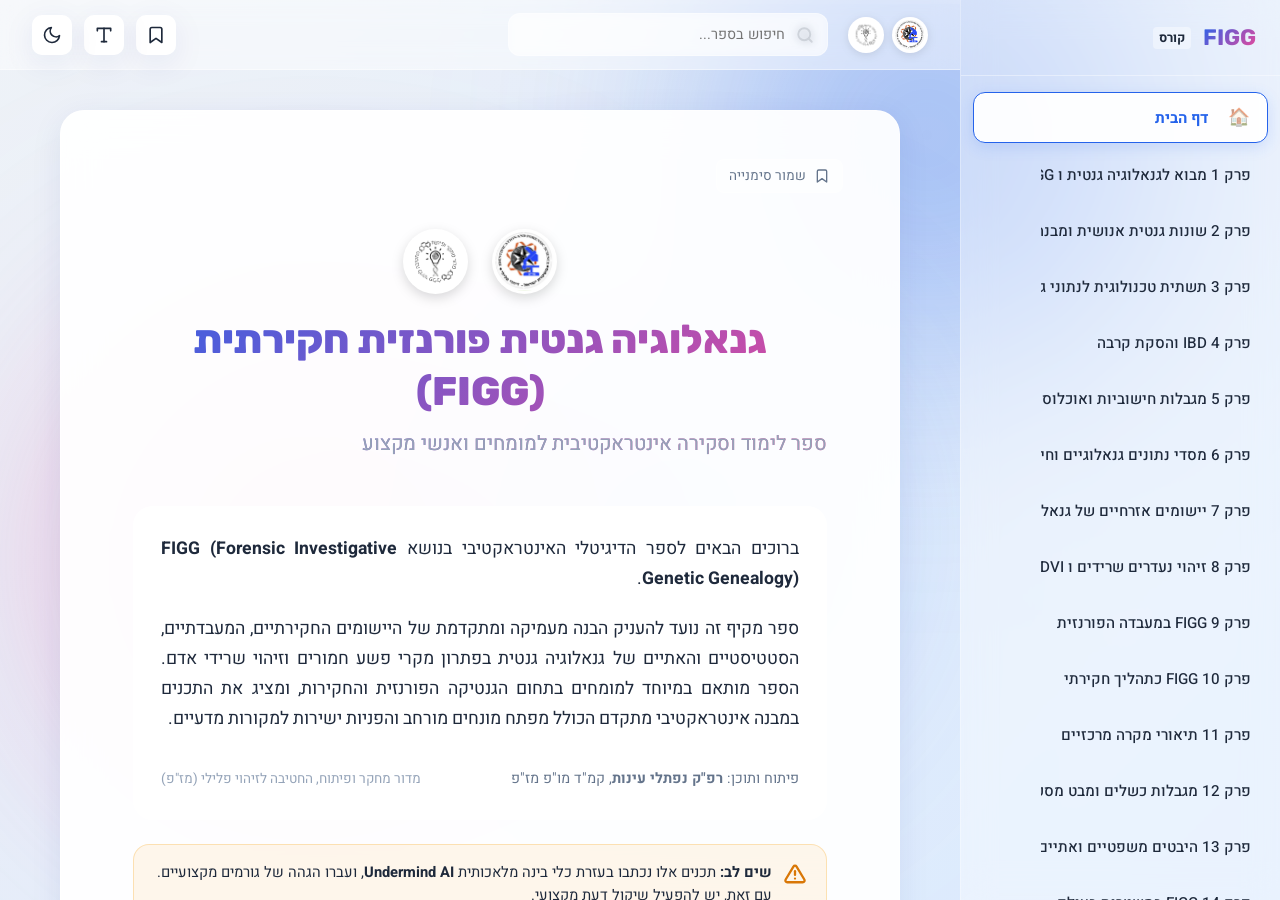
==== docs/index.html @ c8ea00fe "Rename interactive_book to docs for branch-based Pages publishing" ====
<!DOCTYPE html>
<html lang="he" dir="rtl">
<head>
  <meta charset="UTF-8">
  <meta name="viewport" content="width=device-width, initial-scale=1.0">
  <title>FIGG - ספר אינטראקטיבי</title>
  <!-- Link to the CSS stylesheet -->
  <link rel="stylesheet" href="index.css">
</head>
<body>

  <!-- Loading Overlay -->
  <div class="loading-overlay" id="loading-overlay">
    <div class="spinner"></div>
    <div class="loading-text">טוען את הספר...</div>
  </div>

  <!-- Background Animated Color Blobs -->
  <div class="bg-blobs">
    <div class="blob blob-1"></div>
    <div class="blob blob-2"></div>
    <div class="blob blob-3"></div>
  </div>

  <!-- Main SPA Container -->
  <div class="app-container">

    <!-- Collapsible Sidebar -->
    <aside class="sidebar" id="sidebar">
      <div class="sidebar-header">
        <div class="sidebar-brand" id="sidebar-brand-btn" style="cursor: pointer;">
          <h1>FIGG</h1>
          <span>קורס</span>
        </div>
        <!-- Close button for mobile -->
        <button class="menu-toggle" id="close-sidebar-btn" style="display: none;">
          <svg width="24" height="24" viewBox="0 0 24 24" fill="none" stroke="currentColor" stroke-width="2" stroke-linecap="round" stroke-linejoin="round">
            <line x1="18" y1="6" x2="6" y2="18"></line>
            <line x1="6" y1="6" x2="18" y2="18"></line>
          </svg>
        </button>
      </div>
      <nav class="nav-scroll">
        <ul class="nav-list" id="nav-list">
          <!-- Populated dynamically via JS -->
        </ul>
      </nav>
    </aside>

    <!-- Sidebar mobile overlay backdrop -->
    <div class="sidebar-overlay" id="sidebar-overlay"></div>

    <!-- Main Window Content Area -->
    <div class="main-window">

      <!-- Top Bar Controls -->
      <header class="top-bar">
        <div class="top-left" style="display: flex; align-items: center; gap: 12px;">
          <!-- Sidebar Toggle (hamburger) -->
          <button class="menu-toggle" id="menu-toggle-btn" aria-label="תפריט">
            <svg width="24" height="24" viewBox="0 0 24 24" fill="none" stroke="currentColor" stroke-width="2" stroke-linecap="round" stroke-linejoin="round">
              <line x1="3" y1="12" x2="21" y2="12"></line>
              <line x1="3" y1="6" x2="21" y2="6"></line>
              <line x1="3" y1="18" x2="21" y2="18"></line>
            </svg>
          </button>
          
          <!-- Circular logos in top bar -->
          <div class="topbar-logos" style="display: flex; gap: 8px; align-items: center; margin-left: 8px;">
            <img src="media/difs_logo.png" alt="לוגו מזפ" style="height: 36px; width: 36px; border-radius: 50%; aspect-ratio: 1/1; object-fit: cover; border: 1px solid var(--card-border); background: white; padding: 2px; filter: drop-shadow(0 2px 4px rgba(0,0,0,0.1));">
            <img src="media/rd_logo.png" alt="לוגו מו''פ" style="height: 36px; width: 36px; border-radius: 50%; aspect-ratio: 1/1; object-fit: cover; border: 1px solid var(--card-border); background: white; padding: 2px; filter: drop-shadow(0 2px 4px rgba(0,0,0,0.1));">
          </div>

          <!-- Dynamic Search Engine Container -->
          <div class="search-container">
            <svg class="search-icon" width="18" height="18" viewBox="0 0 24 24" fill="none" stroke="currentColor" stroke-width="2.5" stroke-linecap="round" stroke-linejoin="round">
              <circle cx="11" cy="11" r="8"></circle>
              <line x1="21" y1="21" x2="16.65" y2="16.65"></line>
            </svg>
            <input type="text" class="search-input" id="search-input" placeholder="חיפוש בספר..." autocomplete="off">
            <button class="search-clear-btn" id="search-clear-btn">
              <svg width="16" height="16" viewBox="0 0 24 24" fill="none" stroke="currentColor" stroke-width="2" stroke-linecap="round" stroke-linejoin="round">
                <line x1="18" y1="6" x2="6" y2="18"></line>
                <line x1="6" y1="6" x2="18" y2="18"></line>
              </svg>
            </button>
          </div>
        </div>

        <div class="controls-group">
          <!-- Bookmarks Panel Toggle Button -->
          <button class="control-btn" id="bookmarks-toggle-btn" aria-label="סימניות">
            <svg width="20" height="20" viewBox="0 0 24 24" fill="none" stroke="currentColor" stroke-width="2" stroke-linecap="round" stroke-linejoin="round">
              <path d="M19 21l-7-5-7 5V5a2 2 0 0 1 2-2h10a2 2 0 0 1 2 2z"></path>
            </svg>
            <span class="badge" id="bookmarks-count" style="display: none;">0</span>
          </button>

          <!-- Text Size Adjuster Dropdown -->
          <div class="fontsize-dropdown">
            <button class="control-btn" id="fontsize-toggle-btn" aria-label="גודל גופן">
              <svg width="20" height="20" viewBox="0 0 24 24" fill="none" stroke="currentColor" stroke-width="2" stroke-linecap="round" stroke-linejoin="round">
                <polyline points="4 7 4 4 20 4 20 7"></polyline>
                <line x1="9" y1="20" x2="15" y2="20"></line>
                <line x1="12" y1="4" x2="12" y2="20"></line>
              </svg>
            </button>
            <div class="fontsize-menu" id="fontsize-menu">
              <button class="fontsize-option" data-size="sm">קטן <span>א</span></button>
              <button class="fontsize-option active" data-size="md">בינוני <span>א</span></button>
              <button class="fontsize-option" data-size="lg">גדול <span>א</span></button>
            </div>
          </div>

          <!-- Light/Dark Theme Switcher -->
          <button class="control-btn" id="theme-toggle-btn" aria-label="מצב לילה/יום">
            <!-- Sun Icon -->
            <svg class="theme-icon-sun" style="display: none;" width="20" height="20" viewBox="0 0 24 24" fill="none" stroke="currentColor" stroke-width="2" stroke-linecap="round" stroke-linejoin="round">
              <circle cx="12" cy="12" r="5"></circle>
              <line x1="12" y1="1" x2="12" y2="3"></line>
              <line x1="12" y1="21" x2="12" y2="23"></line>
              <line x1="4.22" y1="4.22" x2="5.64" y2="5.64"></line>
              <line x1="18.36" y1="18.36" x2="19.78" y2="19.78"></line>
              <line x1="1" y1="12" x2="3" y2="12"></line>
              <line x1="21" y1="12" x2="23" y2="12"></line>
              <line x1="4.22" y1="19.78" x2="5.64" y2="18.36"></line>
              <line x1="18.36" y1="5.64" x2="19.78" y2="4.22"></line>
            </svg>
            <!-- Moon Icon -->
            <svg class="theme-icon-moon" width="20" height="20" viewBox="0 0 24 24" fill="none" stroke="currentColor" stroke-width="2" stroke-linecap="round" stroke-linejoin="round">
              <path d="M21 12.79A9 9 0 1 1 11.21 3 7 7 0 0 0 21 12.79z"></path>
            </svg>
          </button>
        </div>

        <!-- Bookmarks Overlay Dropdown -->
        <div class="bookmarks-panel" id="bookmarks-panel">
          <div class="bookmarks-panel-header">
            <h3 class="bookmarks-panel-title">סימניות שמורות</h3>
            <button class="bookmark-delete-btn" id="clear-all-bookmarks" title="נקה הכל" style="font-size: 0.8rem; padding: 2px 6px;">נקה הכל</button>
          </div>
          <div class="bookmarks-list" id="bookmarks-list">
            <!-- Populated dynamically via LocalStorage -->
          </div>
        </div>

        <!-- Search Results Overlay Dropdown -->
        <div class="search-results-panel" id="search-results-panel">
          <div class="search-results-header">
            <h3 class="search-results-title" id="search-results-title">תוצאות חיפוש</h3>
          </div>
          <div class="search-results-list" id="search-results-list">
            <!-- Dynamic search results populated via JS -->
          </div>
        </div>
      </header>

      <!-- Reading Progress Line Bar -->
      <div class="reading-progress-container">
        <div class="reading-progress-bar" id="reading-progress-bar"></div>
      </div>

      <!-- Scrollable Reader Viewport -->
      <div class="reader-wrapper" id="reader-wrapper">
        <article class="reader-article font-md" id="reader-article">
          <!-- Bookmark Ribbon Toggle Button inside chapter -->
          <button class="bookmark-action-btn" id="bookmark-action-btn">
            <svg width="16" height="16" viewBox="0 0 24 24" fill="none" stroke="currentColor" stroke-width="2" stroke-linecap="round" stroke-linejoin="round">
              <path d="M19 21l-7-5-7 5V5a2 2 0 0 1 2-2h10a2 2 0 0 1 2 2z"></path>
            </svg>
            <span id="bookmark-btn-text">שמור סימנייה</span>
          </button>

          <!-- Book Content Target Area -->
          <div class="reader-body" id="reader-body">
            <!-- Loaded dynamically from JSON -->
          </div>

          <!-- Built-in Media Container Slots (Dynamic placement) -->
          <div class="media-section" id="media-section" style="display: none;">
            <h3 class="media-section-title">
              <svg width="22" height="22" viewBox="0 0 24 24" fill="none" stroke="currentColor" stroke-width="2" stroke-linecap="round" stroke-linejoin="round" style="color: var(--primary-color);">
                <polygon points="23 7 16 12 23 17 23 7"></polygon>
                <rect x="1" y="5" width="15" height="14" rx="2" ry="2"></rect>
              </svg>
              הרחבות ומדיה דיגיטלית
            </h3>
            
            <div class="media-players-grid" id="media-players-grid">
              <!-- Custom players render here -->
            </div>
          </div>

          <!-- Previous/Next Chapter Navigation Buttons -->
          <footer class="chapter-navigation">
            <button class="pagination-btn" id="prev-chapter-btn">
              <span class="pagination-label">הקודם</span>
              <span class="pagination-title" id="prev-chapter-title">פרק 1</span>
            </button>
            <button class="pagination-btn" id="next-chapter-btn">
              <span class="pagination-label">הבא</span>
              <span class="pagination-title" id="next-chapter-title">פרק 2</span>
            </button>
          </footer>
        </article>
      </div>

    </div>

  </div>

  <!-- Interactive Infographic Modal Lightbox -->
  <div class="lightbox" id="infographic-lightbox">
    <div class="lightbox-content">
      <button class="lightbox-close-btn" id="lightbox-close" aria-label="סגור">
        <svg width="24" height="24" viewBox="0 0 24 24" fill="none" stroke="currentColor" stroke-width="2.5" stroke-linecap="round" stroke-linejoin="round">
          <line x1="18" y1="6" x2="6" y2="18"></line>
          <line x1="6" y1="6" x2="18" y2="18"></line>
        </svg>
      </button>
      <div class="lightbox-img-wrapper" id="lightbox-img-wrapper">
        <img src="" alt="Infographic full screen" id="lightbox-img">
      </div>
      <div class="lightbox-toolbar">
        <button class="lightbox-tool-btn" id="zoom-in-btn" title="הגדל">
          <svg width="18" height="18" viewBox="0 0 24 24" fill="none" stroke="currentColor" stroke-width="2" stroke-linecap="round" stroke-linejoin="round">
            <circle cx="11" cy="11" r="8"></circle>
            <line x1="21" y1="21" x2="16.65" y2="16.65"></line>
            <line x1="11" y1="8" x2="11" y2="14"></line>
            <line x1="8" y1="11" x2="14" y2="11"></line>
          </svg>
        </button>
        <button class="lightbox-tool-btn" id="zoom-out-btn" title="הקטן">
          <svg width="18" height="18" viewBox="0 0 24 24" fill="none" stroke="currentColor" stroke-width="2" stroke-linecap="round" stroke-linejoin="round">
            <circle cx="11" cy="11" r="8"></circle>
            <line x1="21" y1="21" x2="16.65" y2="16.65"></line>
            <line x1="8" y1="11" x2="14" y2="11"></line>
          </svg>
        </button>
        <button class="lightbox-tool-btn" id="zoom-reset-btn" title="אפס">
          <svg width="18" height="18" viewBox="0 0 24 24" fill="none" stroke="currentColor" stroke-width="2" stroke-linecap="round" stroke-linejoin="round">
            <path d="M15 3h6v6"></path>
            <path d="M9 21H3v-6"></path>
            <path d="M21 3l-7 7"></path>
            <path d="M3 21l7-7"></path>
          </svg>
        </button>
      </div>
    </div>
  </div>

  <script src="data/chapters.js" defer></script>
  <script src="app.js" defer></script>
</body>
</html>
---- docs/index.css ----
/* 
  index.css
  Interactive Digital Book - FIGG
  Glassmorphic Premium Styling
*/

@import url('https://fonts.googleapis.com/css2?family=Heebo:wght@300;400;500;700&family=Rubik:wght@300;400;500;700&display=swap');

/* Color Variables */
:root {
  --bg-gradient: linear-gradient(135deg, #eef2f7 0%, #dbeafe 100%);
  --glass-bg: rgba(255, 255, 255, 0.45);
  --glass-border: rgba(255, 255, 255, 0.4);
  --glass-shadow: 0 8px 32px 0 rgba(31, 38, 135, 0.08);
  --glass-glow: rgba(37, 99, 235, 0.15);
  
  --text-color: #1e293b;
  --text-secondary: #64748b;
  --text-muted: #94a3b8;
  
  --primary-color: #2563eb;
  --primary-hover: #1d4ed8;
  --primary-glow: rgba(37, 99, 235, 0.35);
  
  --accent-color: #ec4899;
  --accent-hover: #db2777;
  --accent-glow: rgba(236, 72, 153, 0.3);
  
  --card-bg: rgba(255, 255, 255, 0.94);
  --card-border: rgba(255, 255, 255, 0.45);
  --input-bg: rgba(255, 255, 255, 0.5);
  --input-border: rgba(37, 99, 235, 0.15);
  
  --sidebar-bg: rgba(255, 255, 255, 0.4);
  --sidebar-border: rgba(255, 255, 255, 0.3);
  
  --scrollbar-thumb: rgba(37, 99, 235, 0.2);
  --scrollbar-track: rgba(255, 255, 255, 0.1);
  
  --font-title: 'Rubik', 'Heebo', sans-serif;
  --font-body: 'Heebo', sans-serif;
  --sidebar-width: 320px;
  --topbar-height: 70px;
}

[data-theme="dark"] {
  --bg-gradient: linear-gradient(135deg, #090d16 0%, #111827 100%);
  --glass-bg: rgba(17, 24, 39, 0.6);
  --glass-border: rgba(255, 255, 255, 0.08);
  --glass-shadow: 0 8px 32px 0 rgba(0, 0, 0, 0.4);
  --glass-glow: rgba(96, 165, 250, 0.1);
  
  --text-color: #f3f4f6;
  --text-secondary: #9ca3af;
  --text-muted: #6b7280;
  
  --primary-color: #60a5fa;
  --primary-hover: #3b82f6;
  --primary-glow: rgba(96, 165, 250, 0.4);
  
  --accent-color: #f472b6;
  --accent-hover: #ec4899;
  --accent-glow: rgba(244, 114, 182, 0.3);
  
  --card-bg: rgba(20, 24, 33, 0.93);
  --card-border: rgba(255, 255, 255, 0.06);
  --input-bg: rgba(17, 24, 39, 0.75);
  --input-border: rgba(255, 255, 255, 0.1);
  
  --sidebar-bg: rgba(17, 24, 39, 0.55);
  --sidebar-border: rgba(255, 255, 255, 0.05);
  
  --scrollbar-thumb: rgba(96, 165, 250, 0.25);
  --scrollbar-track: rgba(0, 0, 0, 0.2);
}

/* Base resets and defaults */
* {
  box-sizing: border-box;
  margin: 0;
  padding: 0;
  font-family: var(--font-body);
}

html, body {
  width: 100%;
  height: 100%;
  overflow: hidden;
  background: var(--bg-gradient);
  color: var(--text-color);
  direction: rtl; /* Hebrew RTL */
  transition: background 0.5s ease, color 0.3s ease;
}

/* Background animated glow blobs */
.bg-blobs {
  position: absolute;
  top: 0;
  left: 0;
  width: 100%;
  height: 100%;
  overflow: hidden;
  z-index: 0;
  pointer-events: none;
}

.blob {
  position: absolute;
  border-radius: 50%;
  filter: blur(120px);
  opacity: 0.35;
  mix-blend-mode: multiply;
  animation: float 20s infinite alternate;
}

[data-theme="dark"] .blob {
  opacity: 0.15;
  mix-blend-mode: screen;
}

.blob-1 {
  top: -10%;
  right: 10%;
  width: 450px;
  height: 450px;
  background: var(--primary-color);
  animation-duration: 25s;
}

.blob-2 {
  bottom: 10%;
  left: 5%;
  width: 500px;
  height: 500px;
  background: var(--accent-color);
  animation-duration: 30s;
  animation-delay: 2s;
}

.blob-3 {
  top: 40%;
  right: 35%;
  width: 350px;
  height: 350px;
  background: #3b82f6;
  animation-duration: 18s;
  animation-delay: 4s;
}

@keyframes float {
  0% {
    transform: translate(0px, 0px) scale(1);
  }
  33% {
    transform: translate(30px, -50px) scale(1.1);
  }
  66% {
    transform: translate(-20px, 20px) scale(0.95);
  }
  100% {
    transform: translate(0px, 0px) scale(1);
  }
}

/* App container */
.app-container {
  display: flex;
  width: 100vw;
  height: 100vh;
  position: relative;
  z-index: 1;
}

/* Sidebar Styling */
.sidebar {
  width: var(--sidebar-width);
  height: 100%;
  background: var(--sidebar-bg);
  backdrop-filter: blur(16px);
  -webkit-backdrop-filter: blur(16px);
  border-left: 1px solid var(--sidebar-border);
  display: flex;
  flex-direction: column;
  z-index: 10;
  transition: transform 0.4s cubic-bezier(0.16, 1, 0.3, 1), background 0.3s, border 0.3s;
}

.sidebar-header {
  padding: 24px;
  border-bottom: 1px solid var(--glass-border);
  display: flex;
  align-items: center;
  justify-content: space-between;
}

.sidebar-brand {
  display: flex;
  align-items: center;
  gap: 12px;
}

.sidebar-brand h1 {
  font-family: var(--font-title);
  font-size: 1.4rem;
  font-weight: 700;
  background: linear-gradient(135deg, var(--primary-color), var(--accent-color));
  -webkit-background-clip: text;
  -webkit-text-fill-color: transparent;
}

.sidebar-brand span {
  font-size: 0.8rem;
  padding: 2px 6px;
  background: var(--glass-border);
  border-radius: 4px;
  font-weight: bold;
}

.nav-scroll {
  flex: 1;
  overflow-y: auto;
  padding: 16px 12px;
}

/* Sidebar Custom scrollbar */
.nav-scroll::-webkit-scrollbar,
.reader-wrapper::-webkit-scrollbar {
  width: 6px;
}
.nav-scroll::-webkit-scrollbar-thumb,
.reader-wrapper::-webkit-scrollbar-thumb {
  background: var(--scrollbar-thumb);
  border-radius: 10px;
}
.nav-scroll::-webkit-scrollbar-track,
.reader-wrapper::-webkit-scrollbar-track {
  background: var(--scrollbar-track);
}

.nav-list {
  list-style: none;
}

.nav-item {
  margin-bottom: 8px;
}

.nav-link {
  display: flex;
  align-items: center;
  justify-content: space-between;
  padding: 12px 16px;
  border-radius: 12px;
  text-decoration: none;
  color: var(--text-color);
  font-size: 0.95rem;
  font-weight: 500;
  background: rgba(255, 255, 255, 0);
  border: 1px solid rgba(255, 255, 255, 0);
  transition: all 0.3s ease;
  cursor: pointer;
}

.nav-link:hover {
  background: var(--glass-bg);
  border-color: var(--glass-border);
  transform: translateX(-4px);
  box-shadow: var(--glass-shadow);
}

.nav-item.active .nav-link {
  background: var(--card-bg);
  border-color: var(--primary-color);
  color: var(--primary-color);
  box-shadow: 0 4px 15px var(--glass-glow);
  font-weight: 700;
}

.nav-link-title {
  display: flex;
  align-items: center;
  gap: 10px;
  white-space: nowrap;
  overflow: hidden;
  text-overflow: ellipsis;
  max-width: 210px;
}

.nav-link-num {
  font-size: 0.8rem;
  opacity: 0.6;
  width: 24px;
  text-align: center;
}

.nav-progress-badge {
  font-size: 0.75rem;
  padding: 2px 6px;
  border-radius: 20px;
  background: var(--glass-border);
  color: var(--text-secondary);
  transition: all 0.3s;
}

.nav-item.active .nav-progress-badge {
  background: var(--primary-color);
  color: white;
}

/* Main window layout */
.main-window {
  flex: 1;
  display: flex;
  flex-direction: column;
  height: 100%;
  overflow: hidden;
  position: relative;
}

/* Top bar styling */
.top-bar {
  height: var(--topbar-height);
  background: var(--glass-bg);
  backdrop-filter: blur(12px);
  -webkit-backdrop-filter: blur(12px);
  border-bottom: 1px solid var(--glass-border);
  display: flex;
  align-items: center;
  justify-content: space-between;
  padding: 0 32px;
  z-index: 8;
  transition: background 0.3s, border 0.3s;
}

.top-left {
  display: flex;
  align-items: center;
  gap: 16px;
}

.menu-toggle {
  display: none;
  background: var(--card-bg);
  border: 1px solid var(--glass-border);
  color: var(--text-color);
  font-size: 1.5rem;
  width: 42px;
  height: 42px;
  border-radius: 10px;
  cursor: pointer;
  align-items: center;
  justify-content: center;
  transition: all 0.3s;
  box-shadow: var(--glass-shadow);
}

.menu-toggle:hover {
  background: var(--glass-bg);
  border-color: var(--primary-color);
}

/* Search bar styling */
.search-container {
  position: relative;
  width: 320px;
}

.search-input {
  width: 100%;
  padding: 10px 42px 10px 16px;
  border-radius: 12px;
  background: var(--input-bg);
  border: 1px solid var(--glass-border);
  color: var(--text-color);
  font-size: 0.9rem;
  transition: all 0.3s ease;
  backdrop-filter: blur(4px);
  -webkit-backdrop-filter: blur(4px);
}

.search-input:focus {
  outline: none;
  border-color: var(--primary-color);
  box-shadow: 0 0 10px var(--primary-glow);
  background: var(--card-bg);
}

.search-icon {
  position: absolute;
  top: 50%;
  right: 14px;
  transform: translateY(-50%);
  color: var(--text-secondary);
  pointer-events: none;
  font-size: 1.1rem;
}

.search-clear-btn {
  position: absolute;
  top: 50%;
  left: 14px;
  transform: translateY(-50%);
  background: none;
  border: none;
  color: var(--text-secondary);
  cursor: pointer;
  font-size: 1rem;
  display: none;
}

/* Top bar controls */
.controls-group {
  display: flex;
  align-items: center;
  gap: 12px;
}

.control-btn {
  background: var(--card-bg);
  border: 1px solid var(--glass-border);
  color: var(--text-color);
  font-size: 1.1rem;
  width: 40px;
  height: 40px;
  border-radius: 10px;
  cursor: pointer;
  display: flex;
  align-items: center;
  justify-content: center;
  transition: all 0.3s cubic-bezier(0.16, 1, 0.3, 1);
  box-shadow: var(--glass-shadow);
  position: relative;
}

.control-btn:hover {
  background: var(--glass-bg);
  border-color: var(--primary-color);
  transform: translateY(-2px);
}

.control-btn.active {
  background: var(--primary-color);
  color: white;
  border-color: var(--primary-color);
}

.control-btn .badge {
  position: absolute;
  top: -4px;
  left: -4px;
  background: var(--accent-color);
  color: white;
  font-size: 0.7rem;
  padding: 1px 5px;
  border-radius: 10px;
  font-weight: bold;
}

/* Font size selector dropdown */
.fontsize-dropdown {
  position: relative;
}

.fontsize-menu {
  position: absolute;
  top: calc(100% + 8px);
  left: 0;
  background: var(--card-bg);
  backdrop-filter: blur(20px);
  -webkit-backdrop-filter: blur(20px);
  border: 1px solid var(--glass-border);
  box-shadow: var(--glass-shadow);
  border-radius: 12px;
  width: 150px;
  padding: 8px;
  display: none;
  flex-direction: column;
  gap: 4px;
  z-index: 100;
}

.fontsize-option {
  padding: 8px 12px;
  border-radius: 8px;
  background: none;
  border: none;
  color: var(--text-color);
  text-align: right;
  cursor: pointer;
  font-weight: 500;
  transition: all 0.2s;
  display: flex;
  justify-content: space-between;
  align-items: center;
}

.fontsize-option:hover {
  background: var(--glass-bg);
}

.fontsize-option.active {
  background: var(--primary-color);
  color: white;
}

/* Reader Section Styling */
.reader-wrapper {
  flex: 1;
  overflow-y: auto;
  padding: 40px 60px;
  display: flex;
  flex-direction: column;
  align-items: center;
  scroll-behavior: smooth;
  position: relative;
}

/* Progress bar at the top of main content */
.reading-progress-container {
  position: absolute;
  top: 0;
  left: 0;
  width: 100%;
  height: 4px;
  background: var(--scrollbar-track);
  z-index: 7;
}

.reading-progress-bar {
  height: 100%;
  width: 0%;
  background: linear-gradient(to left, var(--primary-color), var(--accent-color));
  transition: width 0.1s ease;
  box-shadow: 0 0 8px var(--primary-color);
}

/* Reader article layout */
.reader-article {
  max-width: 860px;
  width: 100%;
  background: var(--card-bg);
  backdrop-filter: blur(20px);
  -webkit-backdrop-filter: blur(20px);
  border: 1px solid var(--card-border);
  box-shadow: var(--glass-shadow);
  border-radius: 24px;
  padding: 48px 56px;
  transition: font-size 0.3s ease, background 0.3s, border 0.3s;
  height: auto !important;
  min-height: calc(100vh - 250px) !important;
  flex-shrink: 0;
  display: flex;
  flex-direction: column;
}

/* Reading font sizes */
.reader-article.font-sm {
  font-size: 1rem; /* 16px */
  line-height: 1.7;
}

.reader-article.font-md {
  font-size: 1.2rem; /* 19.2px */
  line-height: 1.8;
}

.reader-article.font-lg {
  font-size: 1.4rem; /* 22.4px */
  line-height: 1.9;
}

/* Text elements styles inside the reader */
.reader-body h1 {
  font-family: var(--font-title);
  font-size: 2.2em;
  font-weight: 700;
  margin-bottom: 24px;
  line-height: 1.3;
  color: var(--text-color);
  border-bottom: 2px solid var(--glass-border);
  padding-bottom: 12px;
}

.reader-body h2 {
  font-family: var(--font-title);
  font-size: 1.7em;
  font-weight: 600;
  margin-top: 36px;
  margin-bottom: 18px;
  color: var(--primary-color);
}

.reader-body h3 {
  font-family: var(--font-title);
  font-size: 1.35em;
  font-weight: 600;
  margin-top: 28px;
  margin-bottom: 12px;
  color: var(--accent-color);
}

.reader-body h4, .reader-body h5 {
  font-family: var(--font-title);
  font-size: 1.15em;
  font-weight: 600;
  margin-top: 24px;
  margin-bottom: 8px;
}

.reader-body p {
  margin-bottom: 20px;
  color: var(--text-color);
  text-align: justify;
}

.reader-body ul, .reader-body ol {
  margin-bottom: 24px;
  padding-right: 28px;
}

.reader-body li {
  margin-bottom: 8px;
  position: relative;
}

.reader-body a {
  color: var(--primary-color);
  text-decoration: none;
  font-weight: 500;
  border-bottom: 1px dashed var(--primary-color);
  transition: all 0.2s;
}

.reader-body a:hover {
  color: var(--accent-color);
  border-bottom-color: var(--accent-color);
}

.reader-body hr {
  margin: 40px 0;
  border: none;
  height: 1px;
  background: var(--glass-border);
}

/* Glassmorphic Tables */
.table-container {
  width: 100%;
  overflow-x: auto;
  margin: 32px 0;
  border-radius: 16px;
  border: 1px solid var(--glass-border);
  box-shadow: var(--glass-shadow);
}

.reader-body table {
  width: 100%;
  border-collapse: collapse;
  text-align: right;
}

.reader-body th {
  background: rgba(37, 99, 235, 0.08);
  color: var(--primary-color);
  font-weight: 700;
  padding: 14px 18px;
  font-family: var(--font-title);
  border-bottom: 2px solid var(--glass-border);
}

.reader-body td {
  padding: 14px 18px;
  border-bottom: 1px solid var(--glass-border);
  color: var(--text-color);
  font-size: 0.95em;
}

.reader-body tr:last-child td {
  border-bottom: none;
}

.reader-body tr:hover {
  background: rgba(255, 255, 255, 0.15);
}

[data-theme="dark"] .reader-body tr:hover {
  background: rgba(255, 255, 255, 0.03);
}

/* Citations Badges */
.citation-badge {
  display: inline-flex;
  align-items: center;
  justify-content: center;
  background: var(--primary-glow);
  color: var(--primary-color);
  border-radius: 6px;
  font-size: 0.8rem;
  padding: 2px 6px;
  margin: 0 4px;
  font-weight: bold;
  cursor: pointer;
  transition: all 0.2s ease;
  vertical-align: middle;
  border: 1px solid rgba(37, 99, 235, 0.2);
}

.citation-badge:hover {
  background: var(--accent-glow);
  color: var(--accent-color);
  border-color: rgba(236, 72, 153, 0.3);
  transform: translateY(-2px);
  box-shadow: 0 2px 8px rgba(236, 72, 153, 0.2);
}

.citation-highlight {
  animation: pulse-glow 2s 3 alternate;
}

@keyframes pulse-glow {
  0% {
    background: transparent;
  }
  100% {
    background: rgba(236, 72, 153, 0.25);
    outline: 2px solid var(--accent-color);
  }
}

/* Bookmark tag inside reader header */
.bookmark-action-btn {
  align-self: flex-start;
  margin-bottom: 12px;
  display: flex;
  align-items: center;
  gap: 8px;
  padding: 6px 12px;
  border-radius: 8px;
  background: var(--glass-bg);
  border: 1px solid var(--glass-border);
  color: var(--text-secondary);
  font-size: 0.85rem;
  cursor: pointer;
  transition: all 0.3s;
}

.bookmark-action-btn:hover {
  background: var(--card-bg);
  color: var(--accent-color);
  border-color: var(--accent-color);
}

.bookmark-action-btn.bookmarked {
  background: var(--accent-color);
  color: white;
  border-color: var(--accent-color);
}

/* Custom Interactive Audio/Video Players Slot */
.media-section {
  margin-top: 40px;
  padding-top: 32px;
  border-top: 1px dashed var(--glass-border);
}

.media-section-title {
  font-family: var(--font-title);
  font-size: 1.3rem;
  font-weight: 600;
  margin-bottom: 20px;
  display: flex;
  align-items: center;
  gap: 10px;
  color: var(--text-color);
}

.media-players-grid {
  display: grid;
  grid-template-columns: 1fr;
  gap: 24px;
  width: 100%;
}

/* Custom Glassmorphic Audio Player Styling */
.custom-audio-player {
  background: var(--card-bg);
  border: 1px solid var(--glass-border);
  border-radius: 16px;
  padding: 20px 24px;
  display: flex;
  flex-direction: column;
  gap: 14px;
  box-shadow: var(--glass-shadow);
  backdrop-filter: blur(8px);
}

.audio-track-info {
  display: flex;
  align-items: center;
  gap: 16px;
}

.audio-icon-box {
  width: 44px;
  height: 44px;
  border-radius: 10px;
  background: rgba(37, 99, 235, 0.15);
  color: var(--primary-color);
  display: flex;
  align-items: center;
  justify-content: center;
  font-size: 1.25rem;
}

.audio-meta-text {
  display: flex;
  flex-direction: column;
}

.audio-title {
  font-weight: 600;
  font-size: 0.95rem;
  font-family: var(--font-title);
}

.audio-subtitle {
  font-size: 0.8rem;
  color: var(--text-secondary);
}

.audio-controls {
  display: flex;
  align-items: center;
  gap: 16px;
}

.play-pause-btn {
  width: 46px;
  height: 46px;
  border-radius: 50%;
  background: var(--primary-color);
  color: white;
  border: none;
  cursor: pointer;
  display: flex;
  align-items: center;
  justify-content: center;
  font-size: 1.2rem;
  transition: all 0.3s;
  box-shadow: 0 4px 10px var(--primary-glow);
}

.play-pause-btn:hover {
  background: var(--primary-hover);
  transform: scale(1.05);
}

.timeline-container {
  flex: 1;
  display: flex;
  align-items: center;
  gap: 10px;
}

.time-label {
  font-size: 0.75rem;
  color: var(--text-secondary);
  min-width: 35px;
}

/* Styled HTML5 Range Sliders */
.slider-input {
  -webkit-appearance: none;
  appearance: none;
  width: 100%;
  height: 6px;
  border-radius: 3px;
  background: rgba(0, 0, 0, 0.1);
  outline: none;
  cursor: pointer;
  transition: background 0.3s;
}

[data-theme="dark"] .slider-input {
  background: rgba(255, 255, 255, 0.1);
}

.slider-input::-webkit-slider-thumb {
  -webkit-appearance: none;
  appearance: none;
  width: 14px;
  height: 14px;
  border-radius: 50%;
  background: var(--primary-color);
  border: 2px solid white;
  box-shadow: 0 2px 6px rgba(0, 0, 0, 0.2);
  transition: transform 0.2s;
}

.slider-input::-webkit-slider-thumb:hover {
  transform: scale(1.2);
}

.volume-container {
  display: flex;
  align-items: center;
  gap: 8px;
  width: 100px;
}

.volume-btn {
  background: none;
  border: none;
  color: var(--text-color);
  cursor: pointer;
  font-size: 1.1rem;
}

/* Custom Glassmorphic Video Player Styling */
.custom-video-player {
  background: var(--card-bg);
  border: 1px solid var(--glass-border);
  border-radius: 20px;
  overflow: hidden;
  box-shadow: var(--glass-shadow);
  position: relative;
  width: 100%;
  aspect-ratio: 16 / 9;
  display: flex;
  align-items: center;
  justify-content: center;
}

.custom-video-player video {
  width: 100%;
  height: 100%;
  object-fit: cover;
}

.video-overlay-controls {
  position: absolute;
  bottom: 0;
  left: 0;
  width: 100%;
  background: linear-gradient(transparent, rgba(0, 0, 0, 0.75));
  padding: 20px 24px;
  display: flex;
  flex-direction: column;
  gap: 12px;
  opacity: 0;
  transition: opacity 0.3s ease;
  z-index: 5;
  pointer-events: auto;
}

.custom-video-player:hover .video-overlay-controls,
.custom-video-player.paused .video-overlay-controls {
  opacity: 1;
}

.video-control-row {
  display: flex;
  align-items: center;
  justify-content: space-between;
  gap: 16px;
  color: white;
}

.video-control-row-left {
  display: flex;
  align-items: center;
  gap: 16px;
}

.video-btn {
  background: none;
  border: none;
  color: white;
  cursor: pointer;
  font-size: 1.3rem;
  transition: transform 0.2s;
  display: flex;
  align-items: center;
  justify-content: center;
}

.video-btn:hover {
  transform: scale(1.1);
  color: var(--primary-color);
}

.video-slider {
  background: rgba(255, 255, 255, 0.3);
}

.video-slider::-webkit-slider-thumb {
  background: var(--primary-color);
}

.video-speed-selector {
  background: rgba(0, 0, 0, 0.5);
  border: 1px solid rgba(255, 255, 255, 0.2);
  color: white;
  border-radius: 6px;
  padding: 4px 8px;
  font-size: 0.8rem;
  cursor: pointer;
}

.video-speed-selector:focus {
  outline: none;
}

.video-speed-selector option {
  background: #1f2937;
  color: white;
}

/* Custom Infographic Visual Display Card */
.custom-infographic-card {
  background: var(--card-bg);
  border: 1px solid var(--glass-border);
  border-radius: 16px;
  padding: 20px;
  box-shadow: var(--glass-shadow);
  display: flex;
  flex-direction: column;
  gap: 16px;
}

.infographic-image-frame {
  width: 100%;
  border-radius: 10px;
  overflow: hidden;
  border: 1px solid var(--glass-border);
  cursor: zoom-in;
  position: relative;
  aspect-ratio: 4 / 3;
  display: flex;
  justify-content: center;
  align-items: center;
}

.infographic-image-frame img {
  width: 100%;
  height: 100%;
  object-fit: contain;
  transition: transform 0.4s ease;
}

.infographic-image-frame:hover img {
  transform: scale(1.03);
}

.infographic-overlay-hint {
  position: absolute;
  top: 12px;
  right: 12px;
  background: rgba(0, 0, 0, 0.6);
  color: white;
  padding: 6px 12px;
  border-radius: 20px;
  font-size: 0.75rem;
  display: flex;
  align-items: center;
  gap: 6px;
  backdrop-filter: blur(4px);
  pointer-events: none;
}

.infographic-desc {
  font-size: 0.9rem;
  color: var(--text-secondary);
  line-height: 1.6;
}

/* Interactive Infographic Modal/Lightbox */
.lightbox {
  position: fixed;
  top: 0;
  left: 0;
  width: 100vw;
  height: 100vh;
  background: rgba(15, 23, 42, 0.85);
  backdrop-filter: blur(12px);
  -webkit-backdrop-filter: blur(12px);
  z-index: 1000;
  display: none;
  align-items: center;
  justify-content: center;
  opacity: 0;
  transition: opacity 0.3s ease;
}

.lightbox.active {
  display: flex;
  opacity: 1;
}

.lightbox-content {
  position: relative;
  max-width: 90%;
  max-height: 85%;
  display: flex;
  flex-direction: column;
  align-items: center;
}

.lightbox-img-wrapper {
  overflow: auto;
  max-height: 70vh;
  display: flex;
  justify-content: center;
  align-items: center;
  border-radius: 12px;
  border: 1px solid rgba(255, 255, 255, 0.1);
  background: rgba(0, 0, 0, 0.2);
}

.lightbox-img-wrapper img {
  max-width: 100%;
  max-height: 100%;
  object-fit: contain;
  transition: transform 0.2s ease;
}

.lightbox-close-btn {
  position: absolute;
  top: -50px;
  left: 0;
  background: rgba(255, 255, 255, 0.1);
  border: 1px solid rgba(255, 255, 255, 0.2);
  color: white;
  width: 40px;
  height: 40px;
  border-radius: 50%;
  cursor: pointer;
  display: flex;
  align-items: center;
  justify-content: center;
  font-size: 1.2rem;
  transition: background 0.3s;
}

.lightbox-close-btn:hover {
  background: rgba(255, 255, 255, 0.2);
}

.lightbox-toolbar {
  margin-top: 16px;
  background: rgba(0, 0, 0, 0.6);
  border: 1px solid rgba(255, 255, 255, 0.1);
  padding: 8px 16px;
  border-radius: 30px;
  display: flex;
  gap: 14px;
}

.lightbox-tool-btn {
  background: none;
  border: none;
  color: white;
  cursor: pointer;
  font-size: 1.1rem;
  display: flex;
  align-items: center;
  justify-content: center;
  width: 32px;
  height: 32px;
  border-radius: 50%;
  transition: background 0.2s;
}

.lightbox-tool-btn:hover {
  background: rgba(255, 255, 255, 0.2);
}

/* Chapter pagination footer */
.chapter-navigation {
  display: flex;
  justify-content: space-between;
  width: 100%;
  margin-top: 48px;
}

.pagination-btn {
  display: flex;
  flex-direction: column;
  gap: 4px;
  text-decoration: none;
  color: var(--text-color);
  padding: 14px 20px;
  border-radius: 14px;
  background: var(--glass-bg);
  border: 1px solid var(--glass-border);
  transition: all 0.3s cubic-bezier(0.16, 1, 0.3, 1);
  max-width: 48%;
  cursor: pointer;
}

.pagination-btn:hover {
  background: var(--card-bg);
  border-color: var(--primary-color);
  transform: translateY(-2px);
  box-shadow: var(--glass-shadow);
}

.pagination-label {
  font-size: 0.75rem;
  color: var(--text-secondary);
  text-transform: uppercase;
  letter-spacing: 0.5px;
}

.pagination-title {
  font-weight: 700;
  font-size: 0.95rem;
  font-family: var(--font-title);
  white-space: nowrap;
  overflow: hidden;
  text-overflow: ellipsis;
}

/* Bookmarks Dropdown Overlay Panel */
.bookmarks-panel {
  position: absolute;
  top: calc(var(--topbar-height) + 12px);
  left: 32px;
  width: 350px;
  background: var(--card-bg);
  backdrop-filter: blur(24px);
  -webkit-backdrop-filter: blur(24px);
  border: 1px solid var(--glass-border);
  box-shadow: var(--glass-shadow);
  border-radius: 20px;
  display: none;
  flex-direction: column;
  max-height: 450px;
  z-index: 99;
  animation: slide-down 0.3s cubic-bezier(0.16, 1, 0.3, 1) forwards;
}

@keyframes slide-down {
  0% {
    opacity: 0;
    transform: translateY(-10px);
  }
  100% {
    opacity: 1;
    transform: translateY(0);
  }
}

.bookmarks-panel-header {
  padding: 16px 20px;
  border-bottom: 1px solid var(--glass-border);
  display: flex;
  align-items: center;
  justify-content: space-between;
}

.bookmarks-panel-title {
  font-family: var(--font-title);
  font-weight: 700;
  font-size: 1.05rem;
}

.bookmarks-list {
  flex: 1;
  overflow-y: auto;
  padding: 10px 14px;
  display: flex;
  flex-direction: column;
  gap: 8px;
}

.bookmark-item {
  display: flex;
  align-items: flex-start;
  justify-content: space-between;
  padding: 10px 12px;
  border-radius: 10px;
  background: rgba(255, 255, 255, 0.1);
  border: 1px solid transparent;
  cursor: pointer;
  transition: all 0.2s;
}

.bookmark-item:hover {
  background: var(--glass-bg);
  border-color: var(--glass-border);
}

.bookmark-info {
  display: flex;
  flex-direction: column;
  gap: 2px;
  flex: 1;
  text-align: right;
  padding-left: 8px;
}

.bookmark-title {
  font-weight: 600;
  font-size: 0.85rem;
}

.bookmark-snippet {
  font-size: 0.75rem;
  color: var(--text-secondary);
  white-space: nowrap;
  overflow: hidden;
  text-overflow: ellipsis;
  max-width: 250px;
}

.bookmark-delete-btn {
  background: none;
  border: none;
  color: var(--text-muted);
  cursor: pointer;
  font-size: 0.9rem;
  padding: 4px;
  border-radius: 4px;
  transition: all 0.2s;
}

.bookmark-delete-btn:hover {
  color: var(--accent-color);
  background: rgba(236, 72, 153, 0.1);
}

.bookmarks-empty {
  padding: 30px;
  text-align: center;
  color: var(--text-secondary);
  font-size: 0.9rem;
}

/* Client Side Search Results Panel */
.search-results-panel {
  position: absolute;
  top: calc(var(--topbar-height) + 12px);
  right: 32px;
  width: 400px;
  background: var(--card-bg);
  backdrop-filter: blur(24px);
  -webkit-backdrop-filter: blur(24px);
  border: 1px solid var(--glass-border);
  box-shadow: var(--glass-shadow);
  border-radius: 20px;
  display: none;
  flex-direction: column;
  max-height: 500px;
  z-index: 99;
  animation: slide-down 0.3s cubic-bezier(0.16, 1, 0.3, 1) forwards;
}

.search-results-header {
  padding: 16px 20px;
  border-bottom: 1px solid var(--glass-border);
  display: flex;
  align-items: center;
  justify-content: space-between;
}

.search-results-title {
  font-family: var(--font-title);
  font-weight: 700;
  font-size: 1.05rem;
}

.search-results-list {
  flex: 1;
  overflow-y: auto;
  padding: 10px 14px;
  display: flex;
  flex-direction: column;
  gap: 8px;
}

.search-result-item {
  display: flex;
  flex-direction: column;
  gap: 4px;
  padding: 12px 14px;
  border-radius: 12px;
  background: rgba(255, 255, 255, 0.1);
  border: 1px solid transparent;
  cursor: pointer;
  transition: all 0.2s;
  text-align: right;
}

.search-result-item:hover {
  background: var(--glass-bg);
  border-color: var(--glass-border);
}

.search-result-chapter {
  font-weight: 700;
  font-size: 0.85rem;
  color: var(--primary-color);
}

.search-result-snippet {
  font-size: 0.8rem;
  color: var(--text-color);
  line-height: 1.4;
}

.search-result-snippet mark {
  background: rgba(236, 72, 153, 0.2);
  color: var(--accent-color);
  font-weight: bold;
  padding: 0 2px;
  border-radius: 2px;
}

.search-results-empty {
  padding: 30px;
  text-align: center;
  color: var(--text-secondary);
  font-size: 0.9rem;
}

/* Loading Overlay */
.loading-overlay {
  position: fixed;
  top: 0;
  left: 0;
  width: 100vw;
  height: 100vh;
  background: var(--bg-gradient);
  z-index: 10000;
  display: flex;
  flex-direction: column;
  align-items: center;
  justify-content: center;
  transition: opacity 0.5s ease;
}

.spinner {
  width: 60px;
  height: 60px;
  border: 4px solid var(--glass-border);
  border-top-color: var(--primary-color);
  border-radius: 50%;
  animation: spin 1s linear infinite;
  box-shadow: 0 0 15px var(--primary-glow);
}

@keyframes spin {
  0% { transform: rotate(0deg); }
  100% { transform: rotate(360deg); }
}

.loading-text {
  margin-top: 24px;
  font-family: var(--font-title);
  font-size: 1.2rem;
  font-weight: 500;
  color: var(--text-color);
}

/* Mobile responsive layout adjustment */
@media (max-width: 992px) {
  .sidebar {
    position: absolute;
    right: 0;
    top: 0;
    height: 100%;
    transform: translateX(100%);
    box-shadow: -8px 0 32px rgba(0, 0, 0, 0.15);
  }
  
  .sidebar.active {
    transform: translateX(0);
  }
  
  .menu-toggle {
    display: flex;
  }
  
  .top-bar {
    padding: 0 20px;
  }
  
  .reader-wrapper {
    padding: 20px;
  }
  
  .reader-article {
    padding: 32px 24px;
    border-radius: 16px;
  }
  
  .search-container {
    width: 200px;
  }
}

@media (max-width: 768px) {
  .top-bar {
    flex-wrap: wrap;
    height: auto;
    padding: 12px 20px;
    gap: 12px;
  }
  
  .search-container {
    width: 100%;
    order: 3;
  }
  
  .controls-group {
    order: 2;
  }
  
  .top-left {
    order: 1;
  }
  
  .media-players-grid {
    grid-template-columns: 1fr;
  }
  
  .chapter-navigation {
    flex-direction: column;
    gap: 16px;
  }
  
  .pagination-btn {
    max-width: 100%;
  }
  
  .bookmarks-panel {
    width: calc(100% - 40px);
    left: 20px;
  }
  
  .search-results-panel {
    width: calc(100% - 40px);
    right: 20px;
  }
}


/* --- Modular Expansion --- */
.modular-toggle-container {
  display: flex;
  justify-content: center;
  margin: 32px 0;
  width: 100%;
}
.modular-toggle-btn {
  background: var(--card-bg);
  border: 1px solid var(--border-color);
  color: var(--text-color);
  padding: 12px 24px;
  border-radius: 50px;
  font-family: inherit;
  font-size: 1.05rem;
  font-weight: 600;
  cursor: pointer;
  display: flex;
  align-items: center;
  gap: 10px;
  box-shadow: var(--shadow-sm);
  transition: all 0.3s cubic-bezier(0.4, 0, 0.2, 1);
  backdrop-filter: blur(10px);
}
.modular-toggle-btn:hover {
  background: var(--primary-color);
  color: white;
  border-color: var(--primary-color);
  box-shadow: 0 8px 20px rgba(59, 130, 246, 0.3);
  transform: translateY(-2px);
}
.modular-toggle-btn svg {
  transition: transform 0.3s ease;
}
.modular-toggle-btn.active svg {
  transform: rotate(180deg);
}
.chapter-details-collapsible {
  display: none;
  opacity: 0;
  transition: opacity 0.4s ease;
}
.chapter-details-collapsible.show {
  display: block;
  opacity: 1;
}

/* --- Glossary Page --- */
.glossary-search-container {
  margin-bottom: 24px;
  width: 100%;
  max-width: 400px;
}
.glossary-search-input {
  width: 100%;
  padding: 12px 18px;
  background: var(--card-bg);
  border: 1px solid var(--border-color);
  border-radius: 12px;
  color: var(--text-color);
  font-family: inherit;
  font-size: 1rem;
  backdrop-filter: blur(10px);
  outline: none;
  transition: border-color 0.3s ease;
  text-align: right;
}
.glossary-search-input:focus {
  border-color: var(--primary-color);
}



/* --- Modular Expansion --- */
.modular-toggle-container {
  display: flex;
  justify-content: center;
  margin: 32px 0;
  width: 100%;
}
.modular-toggle-btn {
  background: var(--card-bg);
  border: 1px solid var(--border-color);
  color: var(--text-color);
  padding: 12px 24px;
  border-radius: 50px;
  font-family: inherit;
  font-size: 1.05rem;
  font-weight: 600;
  cursor: pointer;
  display: flex;
  align-items: center;
  gap: 10px;
  box-shadow: var(--shadow-sm);
  transition: all 0.3s cubic-bezier(0.4, 0, 0.2, 1);
  backdrop-filter: blur(10px);
}
.modular-toggle-btn:hover {
  background: var(--primary-color);
  color: white;
  border-color: var(--primary-color);
  box-shadow: 0 8px 20px rgba(59, 130, 246, 0.3);
  transform: translateY(-2px);
}
.modular-toggle-btn svg {
  transition: transform 0.3s ease;
}
.modular-toggle-btn.active svg {
  transform: rotate(180deg);
}
.chapter-details-collapsible {
  display: none;
  opacity: 0;
  transition: opacity 0.4s ease;
}
.chapter-details-collapsible.show {
  display: block;
  opacity: 1;
}

/* --- Glossary Page --- */
.glossary-search-container {
  margin-bottom: 24px;
  width: 100%;
  max-width: 400px;
}
.glossary-search-input {
  width: 100%;
  padding: 12px 18px;
  background: var(--card-bg);
  border: 1px solid var(--border-color);
  border-radius: 12px;
  color: var(--text-color);
  font-family: inherit;
  font-size: 1rem;
  backdrop-filter: blur(10px);
  outline: none;
  transition: border-color 0.3s ease;
  text-align: right;
}
.glossary-search-input:focus {
  border-color: var(--primary-color);
}
.glossary-grid {
  display: flex;
  flex-direction: column;
  gap: 12px;
  margin-top: 24px;
}
.glossary-row {
  background: var(--card-bg);
  border: 1px solid var(--border-color);
  border-radius: 12px;
  overflow: hidden;
  transition: all 0.2s ease;
  cursor: pointer;
  box-shadow: var(--shadow-sm);
  backdrop-filter: blur(10px);
}
.glossary-row:hover {
  border-color: var(--primary-color) !important;
  box-shadow: var(--shadow-md);
}
.glossary-row-header {
  padding: 14px 20px;
  display: flex;
  justify-content: space-between;
  align-items: center;
  user-select: none;
}
.glossary-concept-group {
  display: flex;
  align-items: center;
  gap: 10px;
  flex-wrap: wrap;
}
.glossary-concept-name {
  font-size: 1.15rem;
  font-weight: 700;
  color: var(--text-color);
}
.glossary-concept-english {
  font-size: 0.95rem;
  color: var(--text-secondary);
  font-weight: 500;
}
.glossary-row-chevron {
  font-size: 0.8rem;
  color: var(--text-muted);
  transition: transform 0.2s ease;
}
.glossary-row.expanded {
  border-color: var(--primary-color) !important;
}
.glossary-row.expanded .glossary-row-chevron {
  transform: rotate(180deg);
  color: var(--primary-color);
}
.glossary-row-body {
  max-height: 0;
  overflow: hidden;
  opacity: 0;
  padding: 0 20px;
  transition: max-height 0.3s ease-out, opacity 0.3s ease, padding 0.3s ease;
}
.glossary-row.expanded .glossary-row-body {
  max-height: 1000px;
  opacity: 1;
  padding: 16px 20px;
  border-top: 1px dashed var(--border-color);
}
.glossary-row-definition {
  font-size: 1rem;
  line-height: 1.6;
  color: var(--text-color);
  margin-bottom: 14px;
}
.glossary-row-footer {
  display: flex;
  justify-content: flex-start;
}
.glossary-chapter-badge {
  font-size: 0.8rem;
  background: rgba(59, 130, 246, 0.08);
  color: var(--primary-color) !important;
  padding: 6px 12px;
  border-radius: 8px;
  text-decoration: none;
  font-weight: 500;
  transition: all 0.2s;
  border: 1px solid rgba(59, 130, 246, 0.15);
}
.glossary-chapter-badge:hover {
  background: var(--primary-color);
  color: white !important;
}

/* --- Media Placeholders --- */
.media-placeholder-card {
  background: linear-gradient(135deg, rgba(255, 255, 255, 0.03), rgba(255, 255, 255, 0.01));
  border: 2px dashed var(--border-color);
  border-radius: 20px;
  padding: 24px;
  display: flex;
  flex-direction: column;
  align-items: center;
  justify-content: center;
  text-align: center;
  gap: 12px;
  min-height: 160px;
  backdrop-filter: blur(10px);
  position: relative;
  overflow: hidden;
  transition: all 0.3s ease;
}
[data-theme='dark'] .media-placeholder-card {
  background: linear-gradient(135deg, rgba(255, 255, 255, 0.01), rgba(0, 0, 0, 0.1));
}
.media-placeholder-card::before {
  content: '';
  position: absolute;
  top: 50%;
  left: 50%;
  width: 100px;
  height: 100px;
  background: radial-gradient(circle, rgba(59, 130, 246, 0.15) 0%, transparent 70%);
  transform: translate(-50%, -50%);
  z-index: 1;
  pointer-events: none;
}
.media-placeholder-card:hover {
  border-color: var(--primary-color);
  transform: scale(1.01);
}
.media-placeholder-icon {
  background: rgba(100, 116, 139, 0.1);
  color: var(--text-muted);
  width: 44px;
  height: 44px;
  border-radius: 50%;
  display: flex;
  align-items: center;
  justify-content: center;
  margin-bottom: 4px;
}
.media-placeholder-card:hover .media-placeholder-icon {
  background: rgba(59, 130, 246, 0.15);
  color: var(--primary-color);
}
.media-placeholder-title {
  font-size: 1.05rem;
  font-weight: 600;
  color: var(--text-color);
}
.media-placeholder-desc {
  font-size: 0.85rem;
  color: var(--text-muted);
  max-width: 260px;
  line-height: 1.4;
}
.media-placeholder-badge {
  font-size: 0.75rem;
  background: rgba(100, 116, 139, 0.1);
  color: var(--text-muted);
  padding: 2px 8px;
  border-radius: 50px;
  margin-top: 4px;
}
.media-placeholder-card:hover .media-placeholder-badge {
  background: rgba(59, 130, 246, 0.15);
  color: var(--primary-color);
}


/* --- Home Page Dashboard --- */
.home-container {
  max-width: 1000px;
  margin: 0 auto;
  padding: 12px 16px;
  text-align: right;
}
.home-header {
  text-align: center;
  margin-bottom: 36px;
  background: linear-gradient(135deg, var(--primary-color), var(--accent-color));
  -webkit-background-clip: text;
  -webkit-text-fill-color: transparent;
  padding: 12px 0;
}
.home-header h1 {
  font-size: 2.5rem;
  font-weight: 800;
  margin-bottom: 8px;
}
.home-subtitle {
  font-size: 1.2rem;
  color: var(--text-muted);
  -webkit-text-fill-color: var(--text-muted);
  margin: 0;
}
.home-intro-card {
  background: var(--card-bg);
  border: 1px solid var(--border-color);
  border-radius: 20px;
  padding: 28px;
  margin-bottom: 40px;
  box-shadow: var(--shadow-sm);
  backdrop-filter: blur(10px);
  line-height: 1.7;
  font-size: 1.1rem;
}
.home-grid-title {
  font-size: 1.6rem;
  font-weight: 700;
  margin-bottom: 24px;
  color: var(--text-color);
  border-bottom: 2px solid var(--border-color);
  padding-bottom: 8px;
  display: inline-block;
}
.home-chapters-grid {
  display: grid;
  grid-template-columns: repeat(auto-fill, minmax(280px, 1fr));
  gap: 24px;
}
.home-chapter-card {
  background: var(--card-bg);
  border: 1px solid var(--border-color);
  border-radius: 16px;
  padding: 24px;
  box-shadow: var(--shadow-sm);
  backdrop-filter: blur(10px);
  cursor: pointer;
  transition: all 0.3s cubic-bezier(0.4, 0, 0.2, 1);
  display: flex;
  flex-direction: column;
  justify-content: space-between;
  min-height: 180px;
  position: relative;
  overflow: hidden;
}
.home-chapter-card:hover {
  transform: translateY(-6px);
  border-color: var(--primary-color);
  box-shadow: 0 12px 30px rgba(59, 130, 246, 0.15);
}
.home-card-header {
  display: flex;
  justify-content: space-between;
  align-items: center;
  margin-bottom: 16px;
}
.home-card-number {
  font-size: 0.85rem;
  font-weight: 700;
  color: var(--primary-color);
  background: rgba(59, 130, 246, 0.1);
  padding: 4px 10px;
  border-radius: 50px;
}
.progress-badge {
  font-size: 0.75rem;
  font-weight: 600;
  padding: 4px 10px;
  border-radius: 50px;
}
.progress-badge.completed {
  background: rgba(34, 197, 94, 0.1);
  color: #22c55e;
}
.progress-badge.in-progress {
  background: rgba(245, 158, 11, 0.1);
  color: #f59e0b;
}
.progress-badge.not-started {
  background: rgba(100, 116, 139, 0.1);
  color: var(--text-muted);
}
.home-card-title {
  font-size: 1.2rem;
  font-weight: 700;
  color: var(--text-color);
  margin: 0 0 16px 0;
  line-height: 1.4;
  flex-grow: 1;
}
.home-card-footer {
  display: flex;
  justify-content: flex-end;
  align-items: center;
}
.home-card-action {
  font-size: 0.9rem;
  font-weight: 600;
  color: var(--text-muted);
  display: flex;
  align-items: center;
  gap: 6px;
  transition: color 0.3s ease;
}
.home-chapter-card:hover .home-card-action {
  color: var(--primary-color);
}
.home-card-action svg {
  transition: transform 0.3s ease;
}
.home-chapter-card:hover .home-card-action svg {
  transform: translateX(-4px);
}

/* --- Mobile overlay backdrop --- */
.sidebar-overlay {
  display: none;
  position: fixed;
  top: 0;
  left: 0;
  width: 100vw;
  height: 100vh;
  background: rgba(0, 0, 0, 0.4);
  backdrop-filter: blur(4px);
  z-index: 99;
  opacity: 0;
  transition: opacity 0.3s ease;
}
.sidebar-overlay.active {
  display: block;
  opacity: 1;
}

/* --- Collapsible Objectives Chevron --- */
.objectives-details summary::-webkit-details-marker {
  display: none;
}
.objectives-details[open] .chevron-icon {
  transform: rotate(180deg);
}


/* --- Tables RTL and Right-Alignment --- */
.reader-body table {
  direction: rtl !important;
  text-align: right !important;
}
.reader-body th, .reader-body td {
  text-align: right !important;
  direction: rtl !important;
}

/* --- Interactive Collapsible Glossary --- */
.glossary-card {
  cursor: pointer;
  transition: transform 0.2s, box-shadow 0.2s, border-color 0.2s;
}
.glossary-card:hover {
  transform: translateY(-2px);
  border-color: var(--primary-color) !important;
  box-shadow: var(--glass-shadow);
}
.glossary-header {
  display: flex;
  justify-content: space-between;
  align-items: center;
  position: relative;
  padding-left: 24px;
}
.glossary-header::after {
  content: '▼';
  font-size: 0.8rem;
  color: var(--text-muted);
  transition: transform 0.3s ease;
  position: absolute;
  left: 0;
  top: 50%;
  transform: translateY(-50%);
}
.glossary-card.expanded .glossary-header::after {
  transform: translateY(-50%) rotate(180deg);
  color: var(--primary-color);
}
.glossary-card .glossary-definition {
  max-height: 0;
  overflow: hidden;
  opacity: 0;
  transition: max-height 0.3s ease-out, opacity 0.3s ease, margin 0.3s ease;
  margin: 0 !important;
}
.glossary-card.expanded .glossary-definition {
  max-height: 500px;
  opacity: 1;
  margin-top: 14px !important;
  margin-bottom: 14px !important;
}
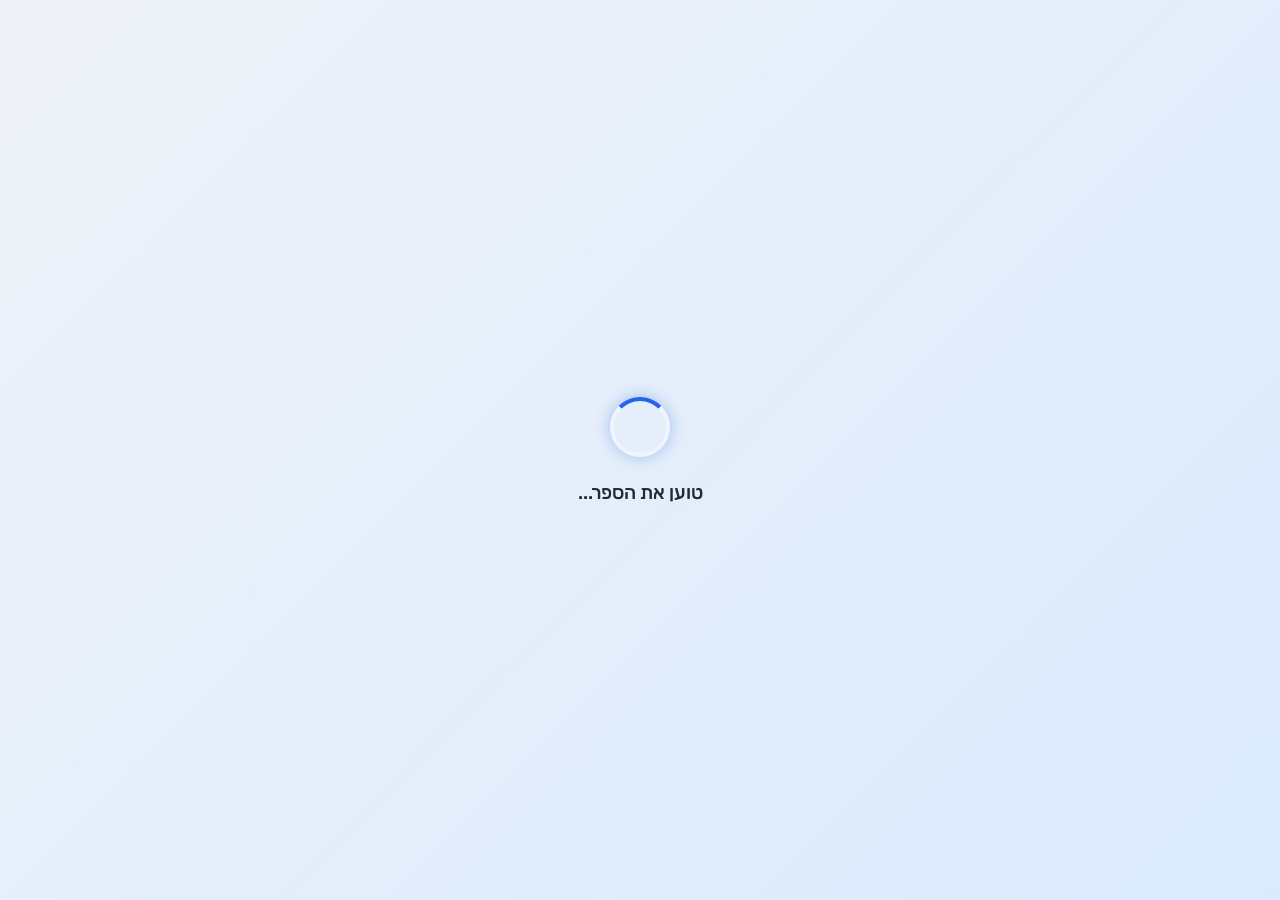
==== commit d6404dc7: "Implement mobile bottom navigation tab bar and remove PDF download card from homepage" ====
--- a/docs/index.html
+++ b/docs/index.html
@@ -249,6 +249,31 @@
     </div>
   </div>
 
+  <!-- Mobile Bottom Navigation Bar -->
+  <nav class="mobile-bottom-nav" id="mobile-bottom-nav">
+    <button class="nav-item active" id="btn-bottom-home">
+      <svg width="22" height="22" viewBox="0 0 24 24" fill="none" stroke="currentColor" stroke-width="2" stroke-linecap="round" stroke-linejoin="round">
+        <path d="M3 9l9-7 9 7v11a2 2 0 0 1-2 2H5a2 2 0 0 1-2-2z"></path>
+        <polyline points="9 22 9 12 15 12 15 22"></polyline>
+      </svg>
+      <span>בית</span>
+    </button>
+    <button class="nav-item" id="btn-bottom-bookmarks">
+      <svg width="22" height="22" viewBox="0 0 24 24" fill="none" stroke="currentColor" stroke-width="2" stroke-linecap="round" stroke-linejoin="round">
+        <path d="M19 21l-7-5-7 5V5a2 2 0 0 1 2-2h10a2 2 0 0 1 2 2z"></path>
+      </svg>
+      <span>סימניות</span>
+      <span class="bottom-nav-badge" id="bottom-bookmarks-count" style="display: none;">0</span>
+    </button>
+    <button class="nav-item" id="btn-bottom-glossary">
+      <svg width="22" height="22" viewBox="0 0 24 24" fill="none" stroke="currentColor" stroke-width="2" stroke-linecap="round" stroke-linejoin="round">
+        <path d="M4 19.5A2.5 2.5 0 0 1 6.5 17H20"></path>
+        <path d="M6.5 2H20v20H6.5A2.5 2.5 0 0 1 4 19.5v-15A2.5 2.5 0 0 1 6.5 2z"></path>
+      </svg>
+      <span>מילון מושגים</span>
+    </button>
+  </nav>
+
   <script src="data/chapters.js" defer></script>
   <script src="app.js" defer></script>
 </body>
--- a/docs/index.css
+++ b/docs/index.css
@@ -2078,3 +2078,161 @@
   margin-top: 14px !important;
   margin-bottom: 14px !important;
 }
+
+/* --- Appendix Navigation & Card Styling --- */
+.appendix-nav-btn {
+  cursor: pointer;
+  padding: 10px 14px;
+  font-size: 0.95rem;
+  font-weight: 600;
+  text-align: center;
+  border-radius: 10px;
+  border: 1px solid var(--border-color);
+  background: var(--card-bg);
+  color: var(--text-primary);
+  transition: all 0.2s;
+  font-family: inherit;
+}
+
+.appendix-nav-btn:hover {
+  background: var(--primary-color);
+  color: white;
+  border-color: var(--primary-color);
+  transform: translateY(-2px);
+  box-shadow: 0 4px 12px rgba(37, 99, 235, 0.3);
+}
+
+.appendix-items-list ul {
+  list-style: none;
+  padding: 0;
+  margin: 0;
+  display: flex;
+  flex-direction: column;
+  gap: 16px;
+}
+
+.appendix-items-list li {
+  background: var(--card-bg);
+  border: 1px solid var(--border-color);
+  border-radius: 12px;
+  padding: 20px;
+  box-shadow: 0 4px 6px -1px rgba(0, 0, 0, 0.05), 0 2px 4px -1px rgba(0, 0, 0, 0.03);
+  transition: transform 0.2s, box-shadow 0.2s, border-color 0.2s;
+  line-height: 1.6;
+  backdrop-filter: blur(10px);
+  position: relative;
+  overflow: hidden;
+}
+
+.appendix-items-list li::before {
+  content: '';
+  position: absolute;
+  top: 0;
+  right: 0;
+  width: 4px;
+  height: 100%;
+  background: var(--primary-color);
+  opacity: 0.7;
+}
+
+.appendix-items-list li:hover {
+  transform: translateY(-2px);
+  box-shadow: 0 10px 15px -3px rgba(0, 0, 0, 0.1), 0 4px 6px -2px rgba(0, 0, 0, 0.05);
+  border-color: var(--primary-color);
+}
+
+.appendix-chapter-section {
+  transition: background-color 0.5s ease;
+  border-radius: 16px;
+}
+
+@keyframes highlight-pulse {
+  0% { background: rgba(37, 99, 235, 0.25); }
+  100% { background: transparent; }
+}
+
+.chapter-highlight-flash {
+  animation: highlight-pulse 2.5s ease-out;
+}
+
+/* --- Mobile Bottom Navigation --- */
+.mobile-bottom-nav {
+  display: none;
+}
+
+@media (max-width: 768px) {
+  .mobile-bottom-nav {
+    display: flex;
+    position: fixed;
+    bottom: 0;
+    left: 0;
+    right: 0;
+    height: 64px;
+    background: var(--top-bar-bg);
+    border-top: 1px solid var(--card-border);
+    z-index: 1000;
+    justify-content: space-around;
+    align-items: center;
+    box-shadow: 0 -4px 16px rgba(0, 0, 0, 0.08);
+    backdrop-filter: blur(10px);
+    padding: 0 10px;
+  }
+  
+  .mobile-bottom-nav .nav-item {
+    background: none;
+    border: none;
+    color: var(--text-secondary);
+    display: flex;
+    flex-direction: column;
+    align-items: center;
+    justify-content: center;
+    gap: 4px;
+    font-size: 0.75rem;
+    font-family: inherit;
+    cursor: pointer;
+    flex: 1;
+    height: 100%;
+    position: relative;
+    transition: color 0.2s;
+  }
+  
+  .mobile-bottom-nav .nav-item svg {
+    stroke-width: 2px;
+  }
+  
+  .mobile-bottom-nav .nav-item.active {
+    color: var(--primary-color);
+  }
+  
+  .mobile-bottom-nav .bottom-nav-badge {
+    position: absolute;
+    top: 6px;
+    right: 50%;
+    transform: translateX(18px);
+    background: #ef4444;
+    color: white;
+    font-size: 0.65rem;
+    font-weight: 700;
+    padding: 2px 6px;
+    border-radius: 10px;
+    border: 2px solid var(--top-bar-bg);
+  }
+  
+  /* Add padding to wrapper to prevent text overlap with the sticky bar */
+  .reader-wrapper {
+    padding-bottom: 90px !important;
+  }
+  
+  /* Disable the sidebar overlay/toggle on mobile if we use bottom nav instead */
+  #menu-toggle-btn {
+    display: none !important;
+  }
+  
+  .sidebar {
+    display: none !important;
+  }
+  
+  .sidebar-overlay {
+    display: none !important;
+  }
+}
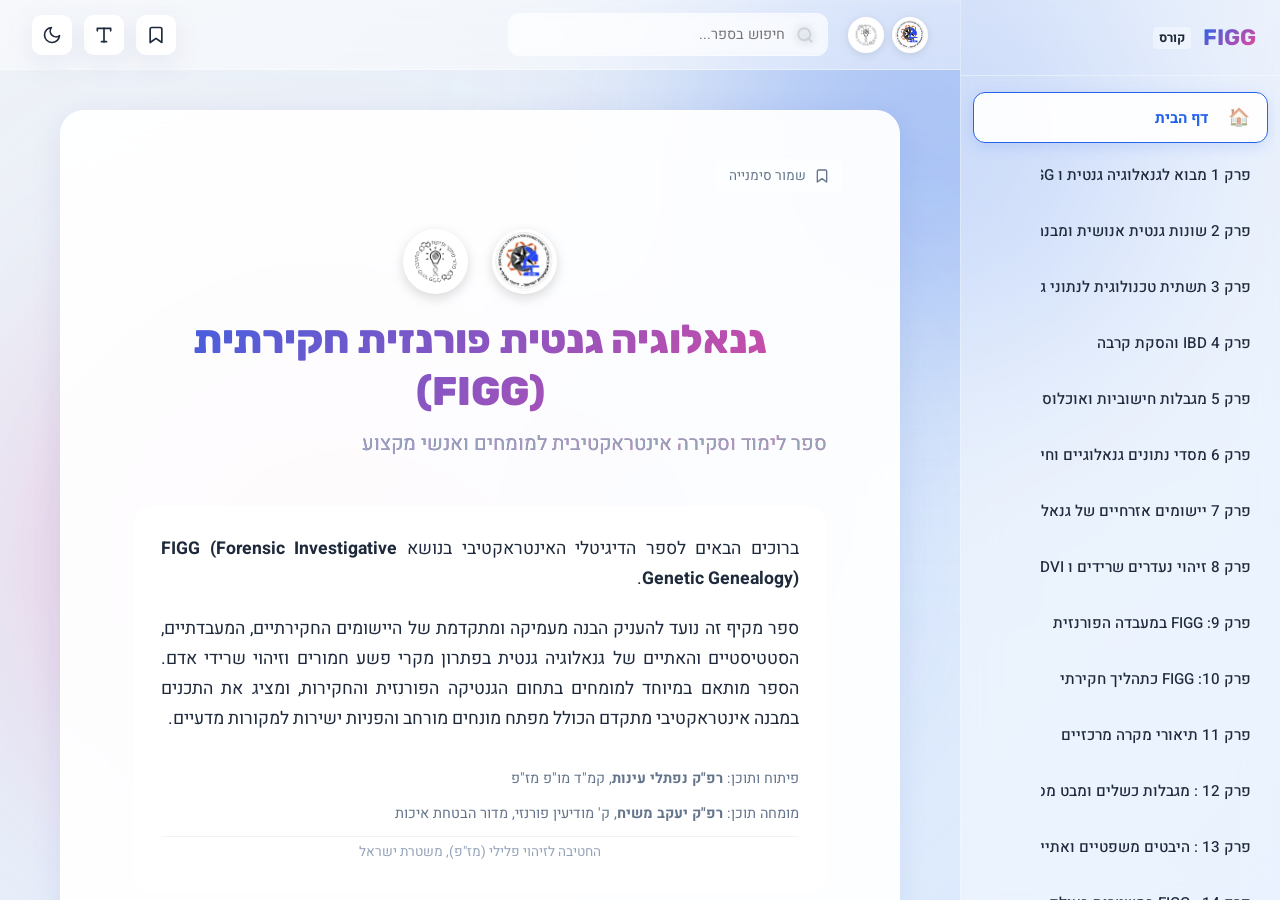
==== commit 5606abff: "Hide top bar, implement 5-button bottom navigation, and add mobile search overlay modal only for mob" ====
--- a/docs/index.html
+++ b/docs/index.html
@@ -252,27 +252,57 @@
   <!-- Mobile Bottom Navigation Bar -->
   <nav class="mobile-bottom-nav" id="mobile-bottom-nav">
     <button class="nav-item active" id="btn-bottom-home">
-      <svg width="22" height="22" viewBox="0 0 24 24" fill="none" stroke="currentColor" stroke-width="2" stroke-linecap="round" stroke-linejoin="round">
+      <svg width="20" height="20" viewBox="0 0 24 24" fill="none" stroke="currentColor" stroke-width="2.5" stroke-linecap="round" stroke-linejoin="round">
         <path d="M3 9l9-7 9 7v11a2 2 0 0 1-2 2H5a2 2 0 0 1-2-2z"></path>
         <polyline points="9 22 9 12 15 12 15 22"></polyline>
       </svg>
       <span>בית</span>
     </button>
-    <button class="nav-item" id="btn-bottom-bookmarks">
-      <svg width="22" height="22" viewBox="0 0 24 24" fill="none" stroke="currentColor" stroke-width="2" stroke-linecap="round" stroke-linejoin="round">
-        <path d="M19 21l-7-5-7 5V5a2 2 0 0 1 2-2h10a2 2 0 0 1 2 2z"></path>
-      </svg>
-      <span>סימניות</span>
-      <span class="bottom-nav-badge" id="bottom-bookmarks-count" style="display: none;">0</span>
+    <button class="nav-item" id="btn-bottom-search">
+      <svg width="20" height="20" viewBox="0 0 24 24" fill="none" stroke="currentColor" stroke-width="2.5" stroke-linecap="round" stroke-linejoin="round">
+        <circle cx="11" cy="11" r="8"></circle>
+        <line x1="21" y1="21" x2="16.65" y2="16.65"></line>
+      </svg>
+      <span>חיפוש</span>
+    </button>
+    <button class="nav-item" id="btn-bottom-fontsize">
+      <svg width="20" height="20" viewBox="0 0 24 24" fill="none" stroke="currentColor" stroke-width="2.5" stroke-linecap="round" stroke-linejoin="round">
+        <polyline points="4 7 4 4 20 4 20 7"></polyline>
+        <line x1="9" y1="20" x2="15" y2="20"></line>
+        <line x1="12" y1="4" x2="12" y2="20"></line>
+      </svg>
+      <span>גופן</span>
+    </button>
+    <button class="nav-item" id="btn-bottom-theme">
+      <svg width="20" height="20" viewBox="0 0 24 24" fill="none" stroke="currentColor" stroke-width="2.5" stroke-linecap="round" stroke-linejoin="round">
+        <path d="M21 12.79A9 9 0 1 1 11.21 3 7 7 0 0 0 21 12.79z"></path>
+      </svg>
+      <span>מצב לילה</span>
     </button>
     <button class="nav-item" id="btn-bottom-glossary">
-      <svg width="22" height="22" viewBox="0 0 24 24" fill="none" stroke="currentColor" stroke-width="2" stroke-linecap="round" stroke-linejoin="round">
+      <svg width="20" height="20" viewBox="0 0 24 24" fill="none" stroke="currentColor" stroke-width="2.5" stroke-linecap="round" stroke-linejoin="round">
         <path d="M4 19.5A2.5 2.5 0 0 1 6.5 17H20"></path>
         <path d="M6.5 2H20v20H6.5A2.5 2.5 0 0 1 4 19.5v-15A2.5 2.5 0 0 1 6.5 2z"></path>
       </svg>
-      <span>מילון מושגים</span>
+      <span>מילון</span>
     </button>
   </nav>
+
+  <!-- Mobile Search Overlay Modal -->
+  <div class="mobile-search-overlay" id="mobile-search-overlay" style="display: none;">
+    <div class="mobile-search-box">
+      <div class="mobile-search-header">
+        <input type="text" class="mobile-search-input" id="mobile-search-input" placeholder="חיפוש בספר..." autocomplete="off">
+        <button class="mobile-search-close" id="btn-close-mobile-search" aria-label="סגור">
+          <svg width="22" height="22" viewBox="0 0 24 24" fill="none" stroke="currentColor" stroke-width="2" stroke-linecap="round" stroke-linejoin="round">
+            <line x1="18" y1="6" x2="6" y2="18"></line>
+            <line x1="6" y1="6" x2="18" y2="18"></line>
+          </svg>
+        </button>
+      </div>
+      <div class="mobile-search-results" id="mobile-search-results"></div>
+    </div>
+  </div>
 
   <script src="data/chapters.js" defer></script>
   <script src="app.js" defer></script>
--- a/docs/index.css
+++ b/docs/index.css
@@ -2235,4 +2235,88 @@
   .sidebar-overlay {
     display: none !important;
   }
-}
+
+  /* Hide the top-bar completely on mobile */
+  .top-bar {
+    display: none !important;
+  }
+  
+  /* Position fontsize menu above bottom nav bar */
+  .fontsize-menu {
+    position: fixed !important;
+    top: auto !important;
+    bottom: 74px !important;
+    left: 50% !important;
+    transform: translateX(-50%) !important;
+    z-index: 1050 !important;
+    box-shadow: 0 -4px 20px rgba(0, 0, 0, 0.15) !important;
+    background: var(--card-bg) !important;
+    border: 1px solid var(--card-border) !important;
+    border-radius: 12px !important;
+    padding: 8px !important;
+    display: none;
+    flex-direction: column;
+    gap: 4px;
+    width: auto !important;
+    height: auto !important;
+  }
+
+  /* Mobile Search Overlay styling */
+  .mobile-search-overlay {
+    display: none;
+    position: fixed;
+    top: 0;
+    left: 0;
+    right: 0;
+    bottom: 0;
+    background: var(--bg-color);
+    z-index: 1100;
+    padding: 16px;
+    flex-direction: column;
+  }
+  
+  .mobile-search-box {
+    display: flex;
+    flex-direction: column;
+    height: 100%;
+    width: 100%;
+  }
+  
+  .mobile-search-header {
+    display: flex;
+    align-items: center;
+    gap: 12px;
+    margin-bottom: 16px;
+    flex-direction: row;
+  }
+  
+  .mobile-search-input {
+    flex: 1;
+    background: var(--card-bg);
+    border: 1px solid var(--card-border);
+    border-radius: 12px;
+    padding: 12px 16px;
+    font-size: 1rem;
+    font-family: inherit;
+    color: var(--text-color);
+    outline: none;
+    box-shadow: var(--shadow-sm);
+  }
+  
+  .mobile-search-close {
+    background: none;
+    border: none;
+    color: var(--text-color);
+    cursor: pointer;
+    padding: 8px;
+    display: flex;
+    align-items: center;
+    justify-content: center;
+  }
+  
+  .mobile-search-results {
+    flex: 1;
+    overflow-y: auto;
+    padding-bottom: 24px;
+  }
+}
